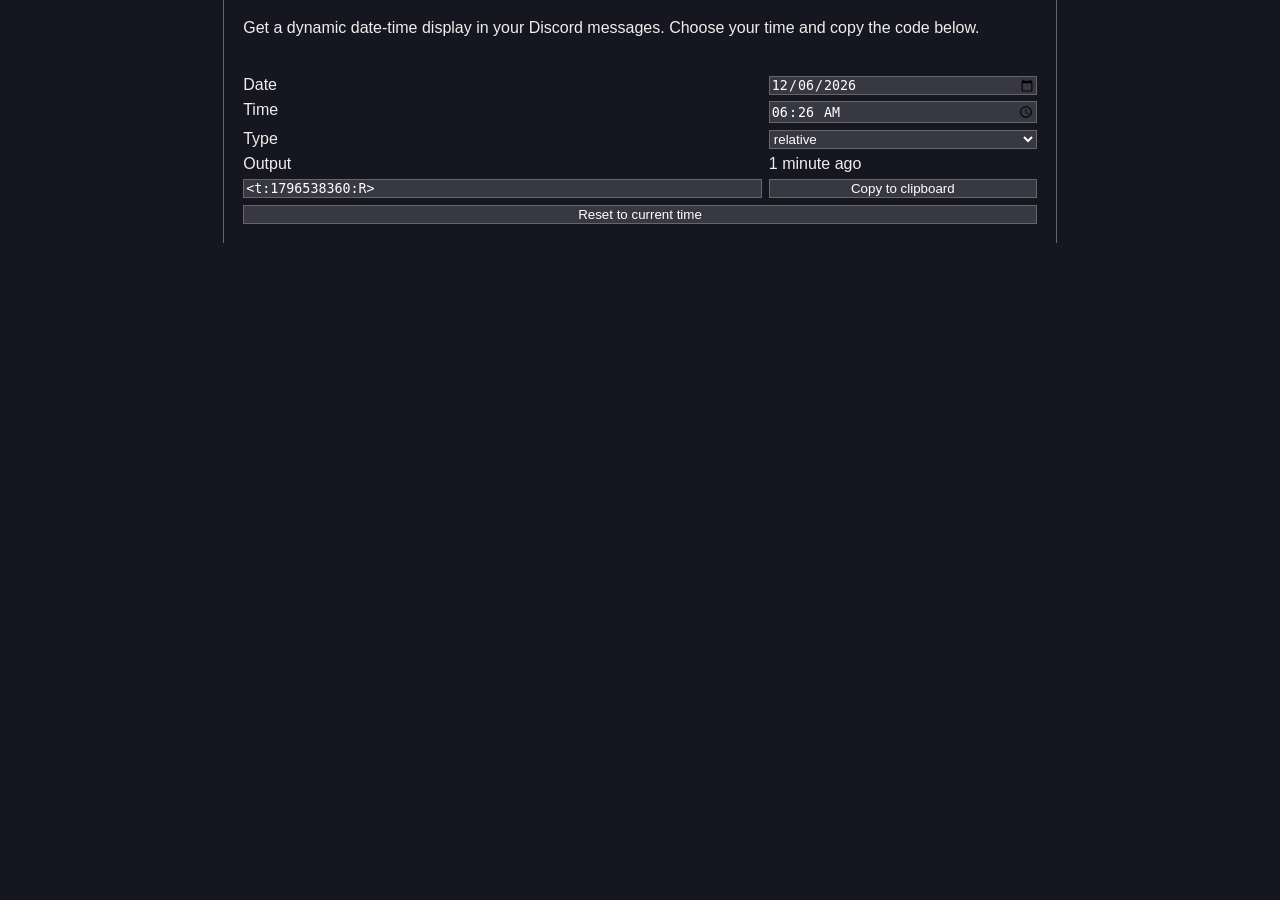
==== index.html @ 7b2e2c8f "discord-timestamp generator" ====
<!DOCTYPE html>
<meta name="viewport" content="width=device-width, initial-scale=1.0">
<style>
html,body{margin:0;padding:0;background:#161620;color:#eee;font-family:sans-serif;}
.container{display:grid;grid-template-columns:1fr max-content;width:50rem;margin:0 auto;border-right:1px solid #666;border-left:1px solid #666;padding:1rem;}
.container>*{margin:0.2rem;}
#current{grid-column:span 2;}
input,select,button{background:#383842;color:#fff;border:1px solid #666;}
#code{font-family:monospace}

@media (max-width: 50rem) {
	div.container{display:flex;flex-direction:column;width:90%}
	div.container>*{margin:1rem 0.2rem}
}
</style>
<div class="container">
	<p>Get a dynamic date-time display in your Discord messages. Choose your time and copy the code below.</p>
</div>
<div class="container">
	<span>Date</span><input type="date" id="d">
	<span>Time</span><input type="time" id="hm">
	<span>Type</span>
	<select id="t">
		<option value="t">short time</option>
		<option value="T">long time</option>
		<option value="d">short date</option>
		<option value="D">long date</option>
		<option value="f">long date with short time</option>
		<option value="F">long date with day of week and short time</option>
		<option value="R" selected>relative</option>
	</select>
	<span>Output</span><span id="preview"></span>
	<input type="text" readonly id="code" title="Press Ctrl/Cmd+C to copy"><button id="copy">Copy to clipboard</button>
	<button id="current">Reset to current time</button>
</div>
<script>
const dateInput = document.getElementById('d');
const timeInput = document.getElementById('hm');
const typeInput = document.getElementById('t');
const output = document.getElementById('code');
const copy = document.getElementById('copy');
const current = document.getElementById('current');
const preview = document.getElementById('preview');

dateInput.onchange = updateOutput;
timeInput.onchange = updateOutput;
typeInput.onchange = updateOutput;
output.onmouseover = function() { this.select(); }
copy.onclick = async () => {
	updateOutput();
	try {
		await navigator.clipboard.writeText(output.value);
		alert("Successfully copied");
	} catch (e) {
		alert(e);
	}
}

const onload =_=> {
	const now = new Date();
	dateInput.value = `${now.getFullYear()}-${(now.getMonth()+1).toString().padStart(2, '0')}-${now.getDate().toString().padStart(2, '0')}`;
	timeInput.value = `${now.getHours().toString().padStart(2, '0')}:${now.getMinutes().toString().padStart(2, '0')}`;
	updateOutput();
}
window.onload = onload;
current.onclick = onload;

const typeFormats = {
	't': { timeStyle: 'short' },
	'T': { timeStyle: 'medium' },
	'd': { dateStyle: 'short' },
	'D': { dateStyle: 'long' },
	'f': { dateStyle: 'long', timeStyle: 'short' },
	'F': { dateStyle: 'full', timeStyle: 'short' },
	'R': { style: 'long', numeric: 'auto' },
};

function automaticRelativeDifference(d) {
	const diff = -((new Date().getTime() - d.getTime())/1000)|0;
	const absDiff = Math.abs(diff);
	console.log(diff);
	if (absDiff > 86400*30*10) {
		return { duration: Math.round(diff/(86400*365)), unit: 'years' };
	}
	if (absDiff > 86400*25) {
		return { duration: Math.round(diff/(86400*30)), unit: 'months' };
	}
	if (absDiff > 3600*21) {
		return { duration: Math.round(diff/86400), unit: 'days' };
	}
	if (absDiff > 60*44) {
		return { duration: Math.round(diff/3600), unit: 'hours' };
	}
	if (absDiff > 30) {
		return { duration: Math.round(diff/60), unit: 'minutes' };
	}
	return { duration: diff, unit: 'seconds' };
}

function updateOutput() {
	const selectedDate = new Date(`${dateInput.value} ${timeInput.value}`);
	const ts = selectedDate.getTime().toString();
	output.value = `<t:${ts.substr(0, ts.length - 3)}:${typeInput.value}>`;

	if (['R'].includes(typeInput.value)) {
		const formatter = new Intl.RelativeTimeFormat(navigator.language || 'en', typeFormats[typeInput.value] || {});
		const format = automaticRelativeDifference(selectedDate);
		preview.textContent = formatter.format(format.duration, format.unit);
	} else {
		const formatter = new Intl.DateTimeFormat(navigator.language || 'en', typeFormats[typeInput.value] || {});
		preview.textContent = formatter.format(selectedDate);
	}
}
</script>
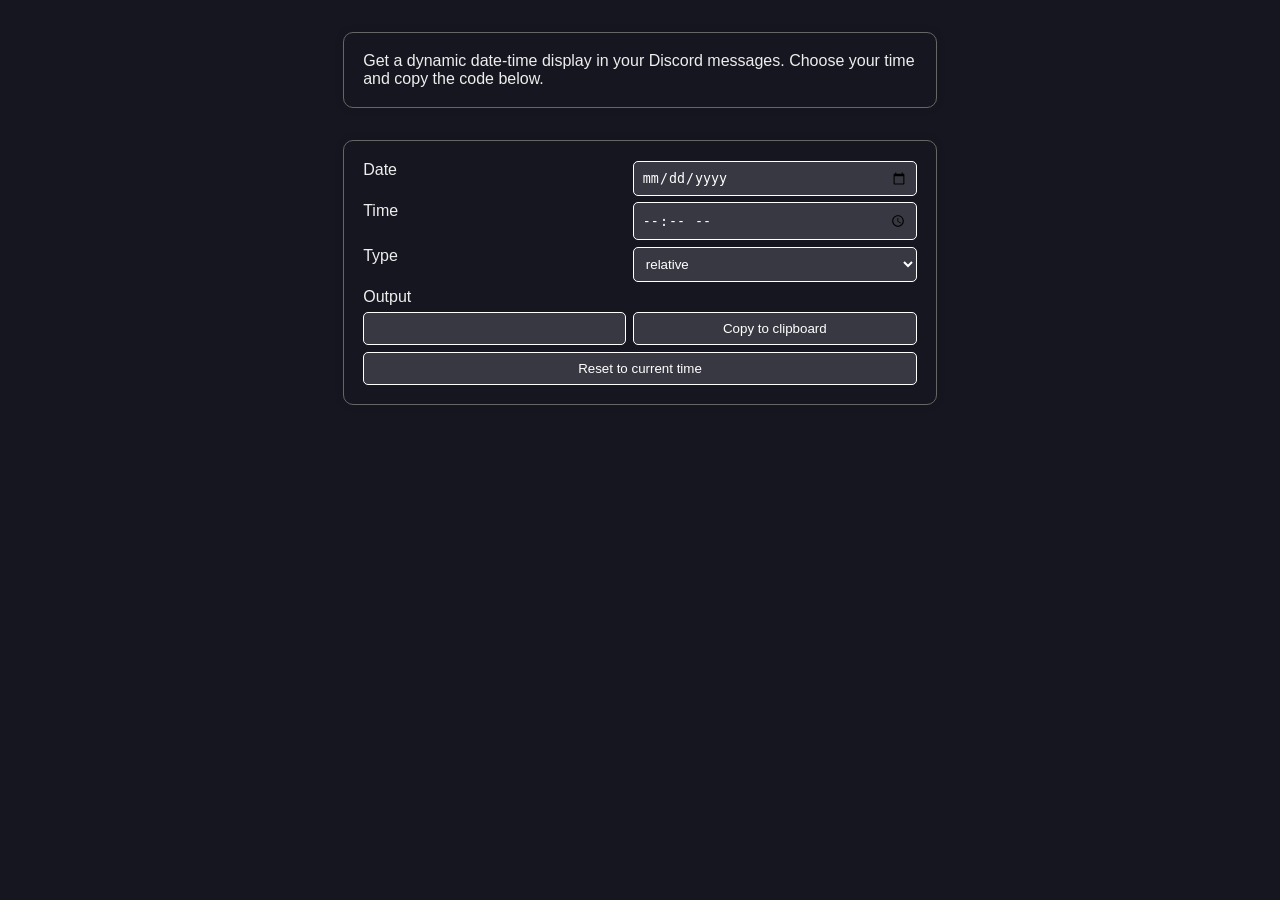
==== commit 65cbdeed: "new updates" ====
--- a/index.html
+++ b/index.html
@@ -1,114 +1,49 @@
 <!DOCTYPE html>
-<meta name="viewport" content="width=device-width, initial-scale=1.0">
-<style>
-html,body{margin:0;padding:0;background:#161620;color:#eee;font-family:sans-serif;}
-.container{display:grid;grid-template-columns:1fr max-content;width:50rem;margin:0 auto;border-right:1px solid #666;border-left:1px solid #666;padding:1rem;}
-.container>*{margin:0.2rem;}
-#current{grid-column:span 2;}
-input,select,button{background:#383842;color:#fff;border:1px solid #666;}
-#code{font-family:monospace}
+<html lang="en">
+<head>
+  <meta charset="UTF-8">
+  <meta name="viewport" content="width=device-width, initial-scale=1.0">
+  <title>3v.fi - Discord Timestamp Generator</title>
+  <link rel="stylesheet" href="styles.css">
+</head>
+<body>
+  <div class="container">
+    <p>Get a dynamic date-time display in your Discord messages. Choose your time and copy the code below.</p>
+  </div>
+  <div class="container">
+    <span>Date</span>
+    <input type="date" id="d">
+    <span>Time</span>
+    <input type="time" id="hm">
+    <span>Type</span>
+    <select id="t">
+      <option value="t">short time</option>
+      <option value="T">long time</option>
+      <option value="d">short date</option>
+      <option value="D">long date</option>
+      <option value="f">long date with short time</option>
+      <option value="F">long date with day of week and short time</option>
+      <option value="R" selected>relative</option>
+    </select>
+    <span>Output</span>
+    <span id="preview"></span>
+    <input type="text" readonly id="code" title="Press Ctrl/Cmd+C to copy">
+    <button id="copy">Copy to clipboard</button>
+    <button id="current">Reset to current time</button>
+  </div>
+  <script>
+    const dateInput = document.getElementById('d');
+    const timeInput = document.getElementById('hm');
+    const typeInput = document.getElementById('t');
+    const output = document.getElementById('code');
+    const copy = document.getElementById('copy');
+    const current = document.getElementById('current');
+    const preview = document.getElementById('preview');
 
-@media (max-width: 50rem) {
-	div.container{display:flex;flex-direction:column;width:90%}
-	div.container>*{margin:1rem 0.2rem}
-}
-</style>
-<div class="container">
-	<p>Get a dynamic date-time display in your Discord messages. Choose your time and copy the code below.</p>
-</div>
-<div class="container">
-	<span>Date</span><input type="date" id="d">
-	<span>Time</span><input type="time" id="hm">
-	<span>Type</span>
-	<select id="t">
-		<option value="t">short time</option>
-		<option value="T">long time</option>
-		<option value="d">short date</option>
-		<option value="D">long date</option>
-		<option value="f">long date with short time</option>
-		<option value="F">long date with day of week and short time</option>
-		<option value="R" selected>relative</option>
-	</select>
-	<span>Output</span><span id="preview"></span>
-	<input type="text" readonly id="code" title="Press Ctrl/Cmd+C to copy"><button id="copy">Copy to clipboard</button>
-	<button id="current">Reset to current time</button>
-</div>
-<script>
-const dateInput = document.getElementById('d');
-const timeInput = document.getElementById('hm');
-const typeInput = document.getElementById('t');
-const output = document.getElementById('code');
-const copy = document.getElementById('copy');
-const current = document.getElementById('current');
-const preview = document.getElementById('preview');
-
-dateInput.onchange = updateOutput;
-timeInput.onchange = updateOutput;
-typeInput.onchange = updateOutput;
-output.onmouseover = function() { this.select(); }
-copy.onclick = async () => {
-	updateOutput();
-	try {
-		await navigator.clipboard.writeText(output.value);
-		alert("Successfully copied");
-	} catch (e) {
-		alert(e);
-	}
-}
-
-const onload =_=> {
-	const now = new Date();
-	dateInput.value = `${now.getFullYear()}-${(now.getMonth()+1).toString().padStart(2, '0')}-${now.getDate().toString().padStart(2, '0')}`;
-	timeInput.value = `${now.getHours().toString().padStart(2, '0')}:${now.getMinutes().toString().padStart(2, '0')}`;
-	updateOutput();
-}
-window.onload = onload;
-current.onclick = onload;
-
-const typeFormats = {
-	't': { timeStyle: 'short' },
-	'T': { timeStyle: 'medium' },
-	'd': { dateStyle: 'short' },
-	'D': { dateStyle: 'long' },
-	'f': { dateStyle: 'long', timeStyle: 'short' },
-	'F': { dateStyle: 'full', timeStyle: 'short' },
-	'R': { style: 'long', numeric: 'auto' },
-};
-
-function automaticRelativeDifference(d) {
-	const diff = -((new Date().getTime() - d.getTime())/1000)|0;
-	const absDiff = Math.abs(diff);
-	console.log(diff);
-	if (absDiff > 86400*30*10) {
-		return { duration: Math.round(diff/(86400*365)), unit: 'years' };
-	}
-	if (absDiff > 86400*25) {
-		return { duration: Math.round(diff/(86400*30)), unit: 'months' };
-	}
-	if (absDiff > 3600*21) {
-		return { duration: Math.round(diff/86400), unit: 'days' };
-	}
-	if (absDiff > 60*44) {
-		return { duration: Math.round(diff/3600), unit: 'hours' };
-	}
-	if (absDiff > 30) {
-		return { duration: Math.round(diff/60), unit: 'minutes' };
-	}
-	return { duration: diff, unit: 'seconds' };
-}
-
-function updateOutput() {
-	const selectedDate = new Date(`${dateInput.value} ${timeInput.value}`);
-	const ts = selectedDate.getTime().toString();
-	output.value = `<t:${ts.substr(0, ts.length - 3)}:${typeInput.value}>`;
-
-	if (['R'].includes(typeInput.value)) {
-		const formatter = new Intl.RelativeTimeFormat(navigator.language || 'en', typeFormats[typeInput.value] || {});
-		const format = automaticRelativeDifference(selectedDate);
-		preview.textContent = formatter.format(format.duration, format.unit);
-	} else {
-		const formatter = new Intl.DateTimeFormat(navigator.language || 'en', typeFormats[typeInput.value] || {});
-		preview.textContent = formatter.format(selectedDate);
-	}
-}
-</script>
+    dateInput.onchange = updateOutput;
+    timeInput.onchange = updateOutput;
+    typeInput.onchange = updateOutput;
+    output.onmouseover = function() { this.select(); }
+  </script>
+</body>
+</html>
--- a/styles.css
+++ b/styles.css
@@ -0,0 +1,49 @@
+body {
+  margin: 0;
+  padding: 0;
+  background-color: #161620;
+  color: #eee;
+  font-family: sans-serif;
+}
+
+.container {
+  display: grid;
+  grid-template-columns: 1fr max-content;
+  width: 35rem;
+  margin: 2rem auto;
+  border: 1px solid #666;
+  border-radius: 10px;
+  padding: 1rem;
+  box-shadow: 0 0 10px rgba(0, 0, 0, 0.1);
+}
+
+.container > * {
+  margin: 0.2rem;
+}
+
+#current {
+  grid-column: span 2;
+}
+
+input, select, button {
+  background-color: #383842;
+  color: #fff;
+  border: 0.5px solid #fff;
+  border-radius: 5px;
+  padding: 0.5rem;
+}
+
+#code {
+  font-family: monospace;
+}
+
+@media (max-width: 50rem) {
+  .container {
+    display: flex;
+    flex-direction: column;
+    width: 90%;
+  }
+  .container > * {
+    margin: 1rem 0.2rem;
+  }
+}
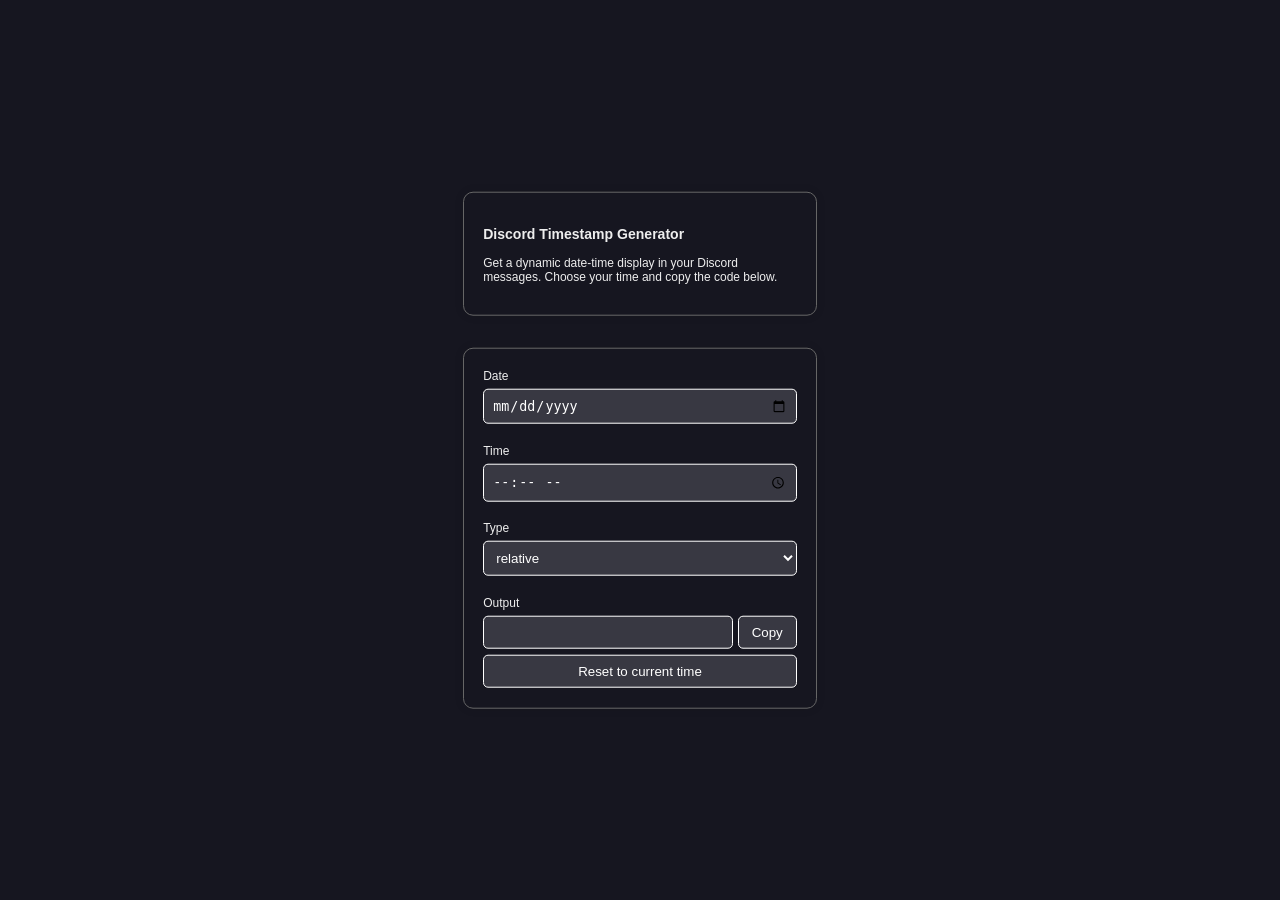
==== commit 85a635b5: "centered and spaced" ====
--- a/index.html
+++ b/index.html
@@ -1,49 +1,67 @@
 <!DOCTYPE html>
 <html lang="en">
-<head>
-  <meta charset="UTF-8">
-  <meta name="viewport" content="width=device-width, initial-scale=1.0">
-  <title>3v.fi - Discord Timestamp Generator</title>
-  <link rel="stylesheet" href="styles.css">
-</head>
-<body>
-  <div class="container">
-    <p>Get a dynamic date-time display in your Discord messages. Choose your time and copy the code below.</p>
-  </div>
-  <div class="container">
-    <span>Date</span>
-    <input type="date" id="d">
-    <span>Time</span>
-    <input type="time" id="hm">
-    <span>Type</span>
-    <select id="t">
-      <option value="t">short time</option>
-      <option value="T">long time</option>
-      <option value="d">short date</option>
-      <option value="D">long date</option>
-      <option value="f">long date with short time</option>
-      <option value="F">long date with day of week and short time</option>
-      <option value="R" selected>relative</option>
-    </select>
-    <span>Output</span>
-    <span id="preview"></span>
-    <input type="text" readonly id="code" title="Press Ctrl/Cmd+C to copy">
-    <button id="copy">Copy to clipboard</button>
-    <button id="current">Reset to current time</button>
-  </div>
-  <script>
-    const dateInput = document.getElementById('d');
-    const timeInput = document.getElementById('hm');
-    const typeInput = document.getElementById('t');
-    const output = document.getElementById('code');
-    const copy = document.getElementById('copy');
-    const current = document.getElementById('current');
-    const preview = document.getElementById('preview');
+  <head>
+    <meta charset="UTF-8" />
+    <meta name="viewport" content="width=device-width, initial-scale=1.0" />
+    <title>3v.fi - Discord Timestamp Generator</title>
+    <link rel="stylesheet" href="styles.css" />
+  </head>
+  <body>
+    <div class="container-body">
+      <div class="container">
+        <span>
+          <h3>Discord Timestamp Generator</h3>
+          <p>
+            Get a dynamic date-time display in your Discord messages. Choose
+            your time and copy the code below.
+          </p>
+        </span>
+      </div>
+      <div class="container">
+        <span>Date</span>
+        <input type="date" id="d" />
+        <span>Time</span>
+        <input type="time" id="hm" />
+        <span>Type</span>
+        <select id="t">
+          <option value="t">short time</option>
+          <option value="T">long time</option>
+          <option value="d">short date</option>
+          <option value="D">long date</option>
+          <option value="f">long date with short time</option>
+          <option value="F">long date with day of week and short time</option>
+          <option value="R" selected>relative</option>
+        </select>
+		<span>Output</span>
+        <div class="output-container">
+          <span id="preview"></span>
+          <input
+            type="text"
+            readonly
+            id="code"
+            title="Press Ctrl/Cmd+C to copy"
+          />
+		  <div id="space"></div>
+          <button id="copy">Copy</button>
+        </div>
+        <button id="current">Reset to current time</button>
+      </div>
+      <script>
+        const dateInput = document.getElementById("d");
+        const timeInput = document.getElementById("hm");
+        const typeInput = document.getElementById("t");
+        const output = document.getElementById("code");
+        const copy = document.getElementById("copy");
+        const current = document.getElementById("current");
+        const preview = document.getElementById("preview");
 
-    dateInput.onchange = updateOutput;
-    timeInput.onchange = updateOutput;
-    typeInput.onchange = updateOutput;
-    output.onmouseover = function() { this.select(); }
-  </script>
-</body>
-</html>+        dateInput.onchange = updateOutput;
+        timeInput.onchange = updateOutput;
+        typeInput.onchange = updateOutput;
+        output.onmouseover = function () {
+          this.select();
+        };
+      </script>
+    </div>
+  </body>
+</html>
--- a/styles.css
+++ b/styles.css
@@ -4,18 +4,33 @@
   background-color: #161620;
   color: #eee;
   font-family: sans-serif;
+  
 }
 
 .container {
-  display: grid;
   grid-template-columns: 1fr max-content;
-  width: 35rem;
+  width: 20rem;
   margin: 2rem auto;
   border: 1px solid #666;
   border-radius: 10px;
   padding: 1rem;
   box-shadow: 0 0 10px rgba(0, 0, 0, 0.1);
+  display: flex;
+  flex-direction: column;
+  align-items: left;
+  font-size: 12px;
 }
+
+span, input[type="date"],input[type="time"],select[id="t"] {
+  margin-bottom: 1rem;
+}
+.container-body {
+  position: absolute;
+  top: 50%;
+  left: 50%;
+  transform: translate(-50%, -50%);
+}
+
 
 .container > * {
   margin: 0.2rem;
@@ -33,6 +48,21 @@
   padding: 0.5rem;
 }
 
+.output-container {
+  display: flex;
+  flex-direction: row;
+  align-items: center;
+}
+
+.output-container #code {
+  width: 80%;
+  margin-right: 5px;
+}
+
+.output-container #copy {
+  width: 20%;
+}
+
 #code {
   font-family: monospace;
 }
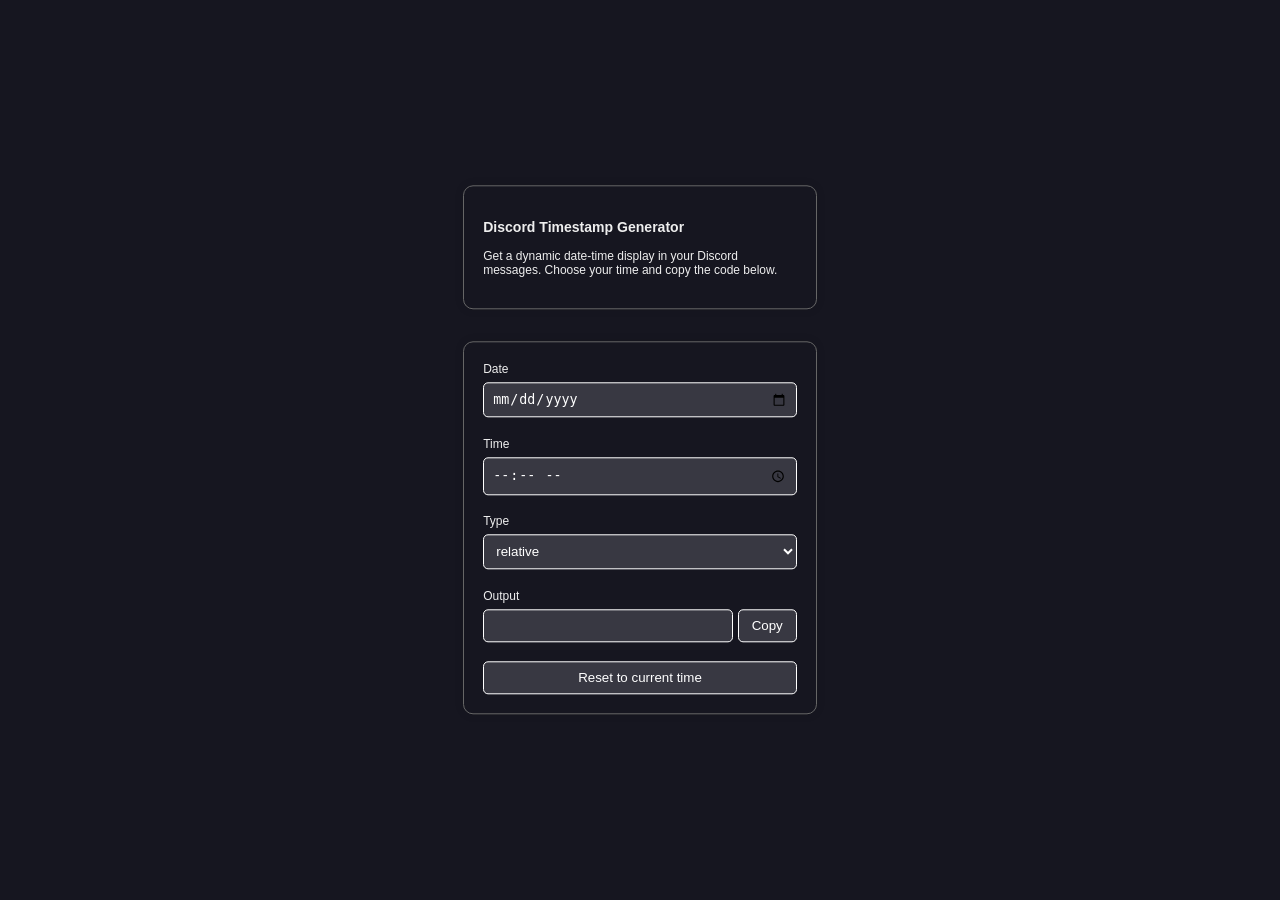
==== commit 70ab26c5: "small fixes and padding" ====
--- a/index.html
+++ b/index.html
@@ -41,7 +41,6 @@
             id="code"
             title="Press Ctrl/Cmd+C to copy"
           />
-		  <div id="space"></div>
           <button id="copy">Copy</button>
         </div>
         <button id="current">Reset to current time</button>
--- a/styles.css
+++ b/styles.css
@@ -24,6 +24,8 @@
 span, input[type="date"],input[type="time"],select[id="t"] {
   margin-bottom: 1rem;
 }
+
+
 .container-body {
   position: absolute;
   top: 50%;
@@ -52,6 +54,7 @@
   display: flex;
   flex-direction: row;
   align-items: center;
+  margin-bottom: 1rem;
 }
 
 .output-container #code {
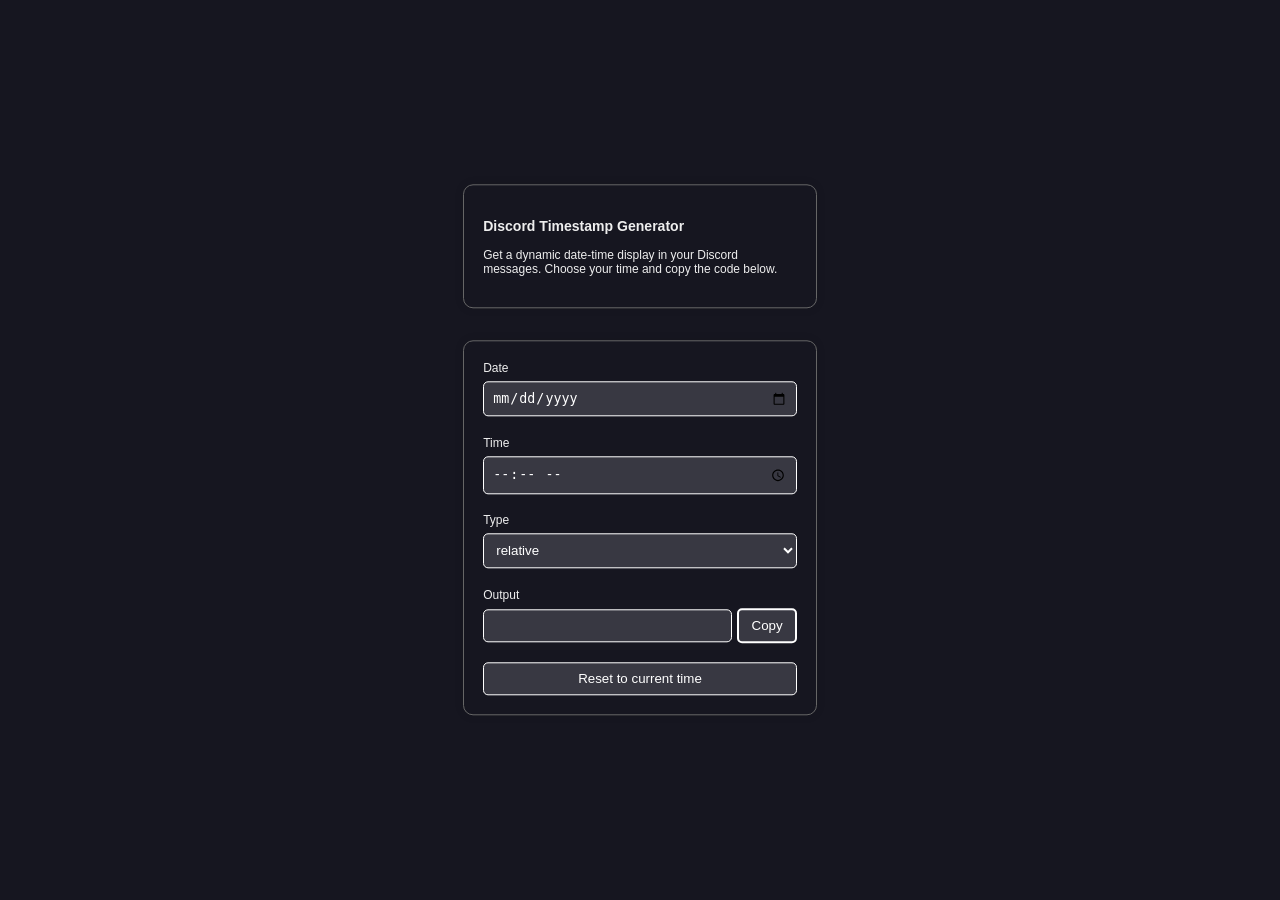
==== commit 04d1c340: "copy pop-up" ====
--- a/index.html
+++ b/index.html
@@ -32,7 +32,7 @@
           <option value="F">long date with day of week and short time</option>
           <option value="R" selected>relative</option>
         </select>
-		<span>Output</span>
+        <span>Output</span>
         <div class="output-container">
           <span id="preview"></span>
           <input
@@ -45,6 +45,9 @@
         </div>
         <button id="current">Reset to current time</button>
       </div>
+      <div id="copied-notification" style="display: none">
+        Copied to clipboard!
+      </div>
       <script>
         const dateInput = document.getElementById("d");
         const timeInput = document.getElementById("hm");
@@ -53,6 +56,19 @@
         const copy = document.getElementById("copy");
         const current = document.getElementById("current");
         const preview = document.getElementById("preview");
+        const copyButton = document.getElementById("copy");
+        const notification = document.getElementById("copied-notification");
+
+        copyButton.addEventListener("click", () => {
+          notification.style.display = "block";
+          notification.style.opacity = 1;
+          setTimeout(() => {
+            notification.style.opacity = 0;
+            setTimeout(() => {
+              notification.style.display = "none";
+            }, 500);
+          }, 1000);
+        });
 
         dateInput.onchange = updateOutput;
         timeInput.onchange = updateOutput;
--- a/styles.css
+++ b/styles.css
@@ -70,6 +70,39 @@
   font-family: monospace;
 }
 
+#copy {
+  background-color: #383842;
+  color: #fff;
+  border: 2px solid #fff;
+  border-radius: 5px;
+  padding: 0.5rem;
+  cursor: pointer;
+  transition: background-color 0.2s ease-in-out;
+}
+
+#copy:hover {
+  background-color: #666;
+}
+
+#copied-notification {
+  position: fixed;
+  left: 50%;
+  transform: translate(-50%, -50%);
+  background-color: #666;
+  border: 1px solid #ddd;
+  padding: 10px;
+  border-radius: 5px;
+  box-shadow: 0 0 10px rgba(0, 0, 0, 0.2);
+  font-size: 14px;
+  font-weight: bold;
+  text-align: center;
+  transition: opacity 0.5s ease-in-out;
+}
+
+#copied-notification.fade-out {
+  opacity: 0;
+}
+
 @media (max-width: 50rem) {
   .container {
     display: flex;
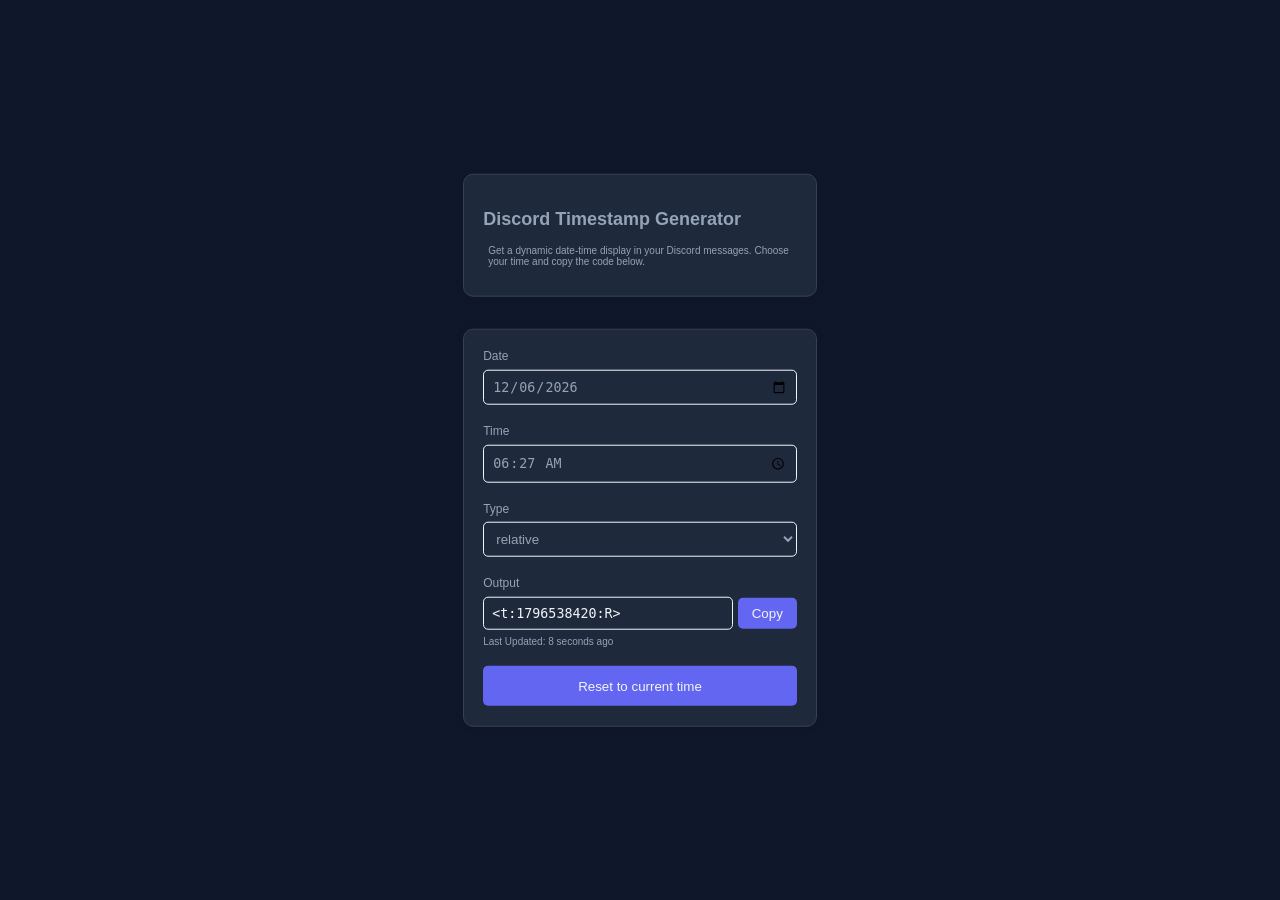
==== commit b73b632c: "small tweaks" ====
--- a/index.html
+++ b/index.html
@@ -10,8 +10,8 @@
     <div class="container-body">
       <div class="container">
         <span>
-          <h3>Discord Timestamp Generator</h3>
-          <p>
+          <h2>Discord Timestamp Generator</h2>
+          <p id="description">
             Get a dynamic date-time display in your Discord messages. Choose
             your time and copy the code below.
           </p>
@@ -34,7 +34,6 @@
         </select>
         <span>Output</span>
         <div class="output-container">
-          <span id="preview"></span>
           <input
             type="text"
             readonly
@@ -43,39 +42,16 @@
           />
           <button id="copy">Copy</button>
         </div>
+        <span id="preview"></span>
+
         <button id="current">Reset to current time</button>
       </div>
       <div id="copied-notification" style="display: none">
         Copied to clipboard!
       </div>
-      <script>
-        const dateInput = document.getElementById("d");
-        const timeInput = document.getElementById("hm");
-        const typeInput = document.getElementById("t");
-        const output = document.getElementById("code");
-        const copy = document.getElementById("copy");
-        const current = document.getElementById("current");
-        const preview = document.getElementById("preview");
-        const copyButton = document.getElementById("copy");
-        const notification = document.getElementById("copied-notification");
 
-        copyButton.addEventListener("click", () => {
-          notification.style.display = "block";
-          notification.style.opacity = 1;
-          setTimeout(() => {
-            notification.style.opacity = 0;
-            setTimeout(() => {
-              notification.style.display = "none";
-            }, 500);
-          }, 1000);
-        });
-
-        dateInput.onchange = updateOutput;
-        timeInput.onchange = updateOutput;
-        typeInput.onchange = updateOutput;
-        output.onmouseover = function () {
-          this.select();
-        };
+      <script src = 'script.js'></script>
+        
       </script>
     </div>
   </body>
--- a/styles.css
+++ b/styles.css
@@ -1,17 +1,18 @@
+/* Containers */
+
 body {
   margin: 0;
   padding: 0;
-  background-color: #161620;
-  color: #eee;
+  background-color: #0F172A;
+  color: #F1F5F9;
   font-family: sans-serif;
-  
 }
 
 .container {
   grid-template-columns: 1fr max-content;
   width: 20rem;
   margin: 2rem auto;
-  border: 1px solid #666;
+  border: 1px solid #334155;
   border-radius: 10px;
   padding: 1rem;
   box-shadow: 0 0 10px rgba(0, 0, 0, 0.1);
@@ -19,12 +20,8 @@
   flex-direction: column;
   align-items: left;
   font-size: 12px;
+  background-color: #1E293B;
 }
-
-span, input[type="date"],input[type="time"],select[id="t"] {
-  margin-bottom: 1rem;
-}
-
 
 .container-body {
   position: absolute;
@@ -33,28 +30,10 @@
   transform: translate(-50%, -50%);
 }
 
-
-.container > * {
-  margin: 0.2rem;
-}
-
-#current {
-  grid-column: span 2;
-}
-
-input, select, button {
-  background-color: #383842;
-  color: #fff;
-  border: 0.5px solid #fff;
-  border-radius: 5px;
-  padding: 0.5rem;
-}
-
 .output-container {
   display: flex;
   flex-direction: row;
   align-items: center;
-  margin-bottom: 1rem;
 }
 
 .output-container #code {
@@ -66,30 +45,16 @@
   width: 20%;
 }
 
-#code {
-  font-family: monospace;
-}
-
-#copy {
-  background-color: #383842;
-  color: #fff;
-  border: 2px solid #fff;
-  border-radius: 5px;
-  padding: 0.5rem;
-  cursor: pointer;
-  transition: background-color 0.2s ease-in-out;
-}
-
-#copy:hover {
-  background-color: #666;
+.container > * {
+  margin: 0.2rem;
 }
 
 #copied-notification {
   position: fixed;
   left: 50%;
   transform: translate(-50%, -50%);
-  background-color: #666;
-  border: 1px solid #ddd;
+  background-color: #6366F1;
+  border: 1px solid #334155;
   padding: 10px;
   border-radius: 5px;
   box-shadow: 0 0 10px rgba(0, 0, 0, 0.2);
@@ -103,6 +68,61 @@
   opacity: 0;
 }
 
+/* Inputs */
+span, input[type="date"],input[type="time"],select[id="t"] {
+  margin-bottom: 1rem;
+  color: #94A3B8;
+}
+
+input, select, button {
+  background-color: #1E293B;
+  color: #F1F5F9;
+  border: 0.5px solid #F1F5F9;
+  border-radius: 5px;
+  padding: 0.5rem;
+}
+
+#code {
+  font-family: monospace;
+}
+
+/* Buttons */
+
+#current {
+  grid-column: span 2;
+  height: 2.5rem;
+}
+
+#copy , #current {
+  background-color: #6366F1;
+  color: #F1F5F9;
+  border: none;
+  border-radius: 5px;
+  padding: 0.5rem;
+  cursor: pointer;
+  transition: background-color 0.2s ease-in-out;
+}
+
+#copy:hover , #current:hover {
+  background-color: #818CF8;
+}
+
+/* Text */
+#description {
+  font-size: 10px;
+  color: #94A3B8;
+  margin-left: 5px;
+}
+
+#preview {
+  font-size: 10px;
+  color: #94A3B8;
+  margin-bottom: 1rem;
+}
+
+
+/* Animations */
+
 @media (max-width: 50rem) {
   .container {
     display: flex;
@@ -112,4 +132,5 @@
   .container > * {
     margin: 1rem 0.2rem;
   }
-}+}
+
